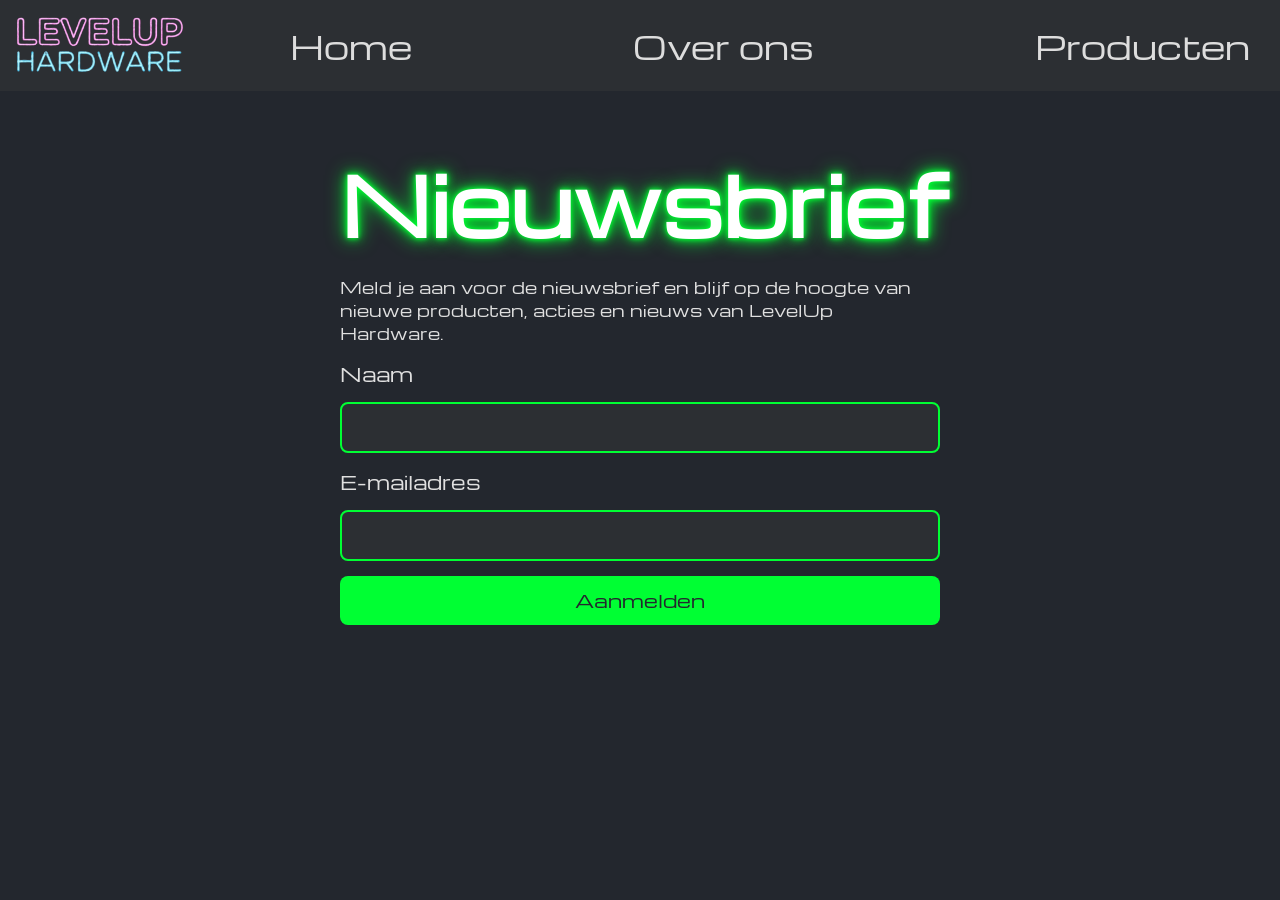
==== nieuwsbrief.html @ 5b480c07 "challenge 1" ====
<!DOCTYPE html>
<html lang="en">
<head>
    <meta charset="UTF-8">
    <meta name="viewport" content="width=device-width, initial-scale=1.0">
    <title>Document</title>
    <link rel="stylesheet" href="css/style.css">
    <link rel="stylesheet" href="css/nieuwsbrief.css">
</head>
<body>
    <header>       
        <img class="img3" src="img/logo.png" alt="LEVELUP Hardware"/>
        <nav class="navsystem">
            <a href="index.html">Home</a>
            <a href="overons.html">Over ons</a>
            <a href="producten.html">Producten</a>
        </nav>
</header>
  <main class="nieuwsbrief">
    <h1>Nieuwsbrief</h1>

    <p>
        Meld je aan voor de nieuwsbrief en blijf op de hoogte van
        nieuwe producten, acties en nieuws van LevelUp Hardware.
    </p>

    <form class="nieuwsbrief-formulier">
        <label for="naam">Naam</label>
        <input type="text" id="naam" name="naam" required>

        <label for="email">E-mailadres</label>
        <input type="email" id="email" name="email" required>

        <button type="submit">Aanmelden</button>
    </form>
</main>
</body>
</html>
---- css/style.css ----
@import url('https://fonts.googleapis.com/css2?family=Michroma&display=swap');
 @media only screen and (max-width: 600px) {
    body{
        background-color: lightblue;
    }
 }
*{
    font-family: 'Michroma', sans-serif;
}

 header {
     display: flex;
     align-items: center;
     background-color: #2C2F33;
     justify-content: space-between;
     position: sticky;
     top: 0;
 }

 .navsystem {
     display: flex;
     font-size: 2rem;
     width: 75%;
     justify-content: space-between;
     padding: 0 30px;
 }

 body {
     background-color: #23272E;
     margin: 0;
 }

 h1 {
     text-align: center;
     font-size: 80px;
     margin-bottom: -50px;
     color: white;
     text-shadow:
         0 0 4px #00ff33,
         0 0 10px #00ff33,
         0 0 20px #00ff33;
 }

 h2 {
     text-align: center;
     color: white;
     font-size: 60px;
     text-shadow:
         0 0 4px #AF3335,
         0 0 10px #AF3335,
         0 0 20px #AF3335;

 }

 a {
     text-decoration: none;
     color: #DDDDDD;
         transition: color 0.3s ease,
                text-shadow 0.3s ease,
                transform 0.3s ease;
 }
a:hover {
    color: #00FF32;
    text-shadow: 0 0 8px #00FF32;
}
a:focus-visible {
    outline: 3px solid #00FF32;
    outline-offset: 4px;
}
 .naast {
     display: flex;
     padding-left: 15px;
 }

 ul {
     margin-left: auto;
     width: 40%;
     font-size: 25px;
     color: #E0E0E0;
     margin-right: 15px;
 }

 .placeholder-laptop {
     display: flex;
     margin-left: 300px;
     width: 500px;
     height: 500px;
 }
  .placeholder-laptopbuy {
     width: 300px;
     height: auto;
     border-style: solid;
     border-radius: 10px;
     border-color: white;
     box-shadow:
         0 0 4px #00ff33,
         0 0 10px #00ff33,
         0 0 20px #00ff33;
 }
  .prijs {
     font-size: 2rem;
     color: #E0E0E0;
     text-align: left;
     width: 40%;
     margin-left: 50px;
     margin-bottom: -30px;
 }
  .productbeschrijving {
     font-size: 2rem;
     color: #E0E0E0;
     margin-left: 50px;
 }
  .product1 {
     display: flex;
     background-color: #2C2F33;
 }
 .placeholder-storefront {
     width: 500px;
     height: 300px;
     margin-top: 40px;
     margin-left: 15px;
     border-style: solid;
     box-shadow:
         0 0 4px #00ff33,
         0 0 10px #00ff33,
         0 0 20px #00ff33;
 }
 .img3 {
     width: 200px;
     height: auto;
 }

 .beschrijving {
     font-size: 25px;
     color: #E0E0E0;
     text-align: left;
     width: 40%;
 }
 .text2 {
     display: flex;
     margin-left: 15px;
 }

 .placeholder-daan {
     width: 500px;
     height: 550px;
     margin-top: 40px;
     margin-left: 300px;
     border-style: solid;
     box-shadow:
         0 0 4px #00ff33,
         0 0 10px #00ff33,
         0 0 20px #00ff33;
 }
 .naamtext {
     color: white;
     font-size: 35px;
     margin-left: 50px;
     text-shadow:
         0 0 4px #AF3335,
         0 0 10px #AF3335,
         0 0 20px #AF3335;
 }

 .placeholder-pcbuy {
     width: 300px;
     height: auto;
     border-style: solid;
     border-radius: 10px;
     border-color: white;
     box-shadow:
         0 0 4px #00ff33,
         0 0 10px #00ff33,
         0 0 20px #00ff33;
 }

 .placeholder-headsetbuy {
     width: 300px;
     height: auto;
     border-style: solid;
     border-radius: 10px;
     border-color: white;
     box-shadow:
         0 0 4px #00ff33,
         0 0 10px #00ff33,
         0 0 20px #00ff33;
 }

 .laptoptext {
     flex-direction: column;
     align-items: center;
 }

 .pctext {
     flex-direction: column;
     align-items: center;
 }

 .headsettext {
     flex-direction: column;
     align-items: center;
 }

 .productbeschrijving {
     font-size: 2rem;
     color: #E0E0E0;
     margin-left: 50px;
 }
 .nieuwsbrief-knop {
    background-color: #2C2F33;
    color: #E0E0E0;
    border: 2px solid #00FF32;
    padding: 12px 24px;
    border-radius: 8px;
    cursor: pointer;
    margin-left: 15px;

    transition: background-color 0.3s ease,
                box-shadow 0.3s ease,
                transform 0.3s ease;
}

.nieuwsbrief-knop:hover {
    background-color: #00FF32;
    color: #23272E;
    box-shadow: 0 0 15px #00FF32;
    transform: scale(1.05);
}

.nieuwsbrief-knop:focus-visible {
    outline: 3px solid white;
    outline-offset: 4px;
}
.locatie {
    display: flex;
    gap: 40px;
    align-items: center;
}

.locatie iframe {
    width: 600px;
    height: 400px;
    border: 0;
    border-radius: 10px;
}

.adres {
    color: #E0E0E0;
    margin-left: 15px;
}
.margin-left{
    margin-left: 15px;
}
iframe{
    margin-bottom: 15px;
}
.color{
    background-color: #00FF32;
    color: #AF3335;
}
---- css/nieuwsbrief.css ----
.nieuwsbrief {
    color: #E0E0E0;
    max-width: 600px;
    margin: 50px auto;
}


.nieuwsbrief h1 {
     text-align: center;
     font-size: 80px;
     margin-bottom: 10px;
     color: white;
     text-shadow:
         0 0 4px #00ff33,
         0 0 10px #00ff33,
         0 0 20px #00ff33;
}

.nieuwsbrief-formulier {
    display: flex;
    flex-direction: column;
    gap: 15px;
}

.nieuwsbrief-formulier label {
    font-size: 1.2rem;
}

.nieuwsbrief-formulier input {
    padding: 12px;
    font-size: 1rem;
    background-color: #2C2F33;
    color: #E0E0E0;
    border: 2px solid #00FF33;
    border-radius: 8px;
}

.nieuwsbrief-formulier button {
    padding: 12px;
    background-color: #00FF33;
    color: #23272E;
    border: none;
    border-radius: 8px;
    font-size: 1.1rem;
    cursor: pointer;

    transition: 0.3s ease;
}

.nieuwsbrief-formulier button:hover {
    box-shadow: 0 0 15px #00FF32;
    transform: scale(1.03);
}

.nieuwsbrief-formulier button:focus-visible,
.nieuwsbrief-formulier input:focus-visible {
    outline: 3px solid white;
    outline-offset: 3px;
}
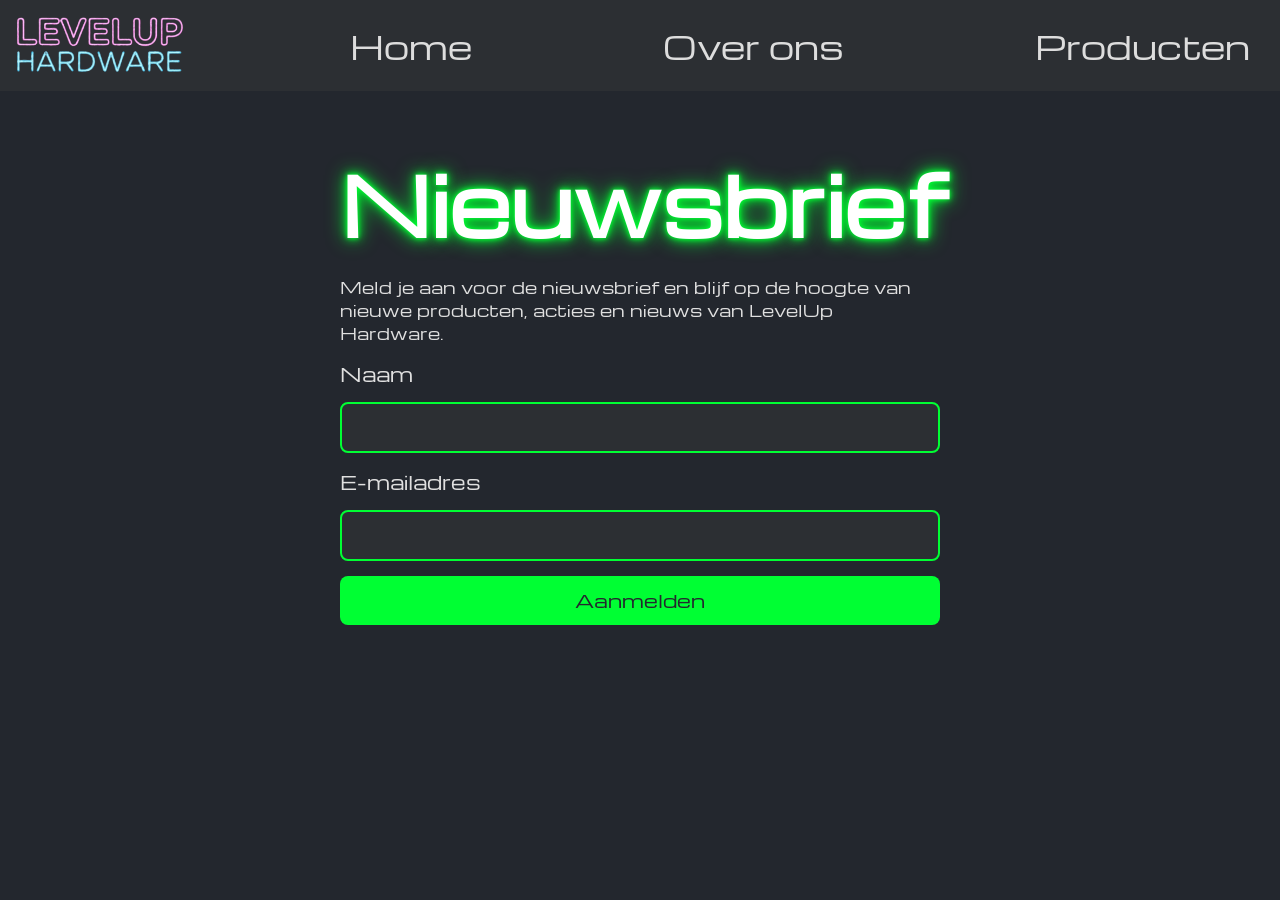
==== commit cf030725: "mobile compatible" ====
--- a/nieuwsbrief.html
+++ b/nieuwsbrief.html
@@ -7,6 +7,8 @@
     <link rel="stylesheet" href="css/style.css">
     <link rel="stylesheet" href="css/nieuwsbrief.css">
 </head>
+
+
 <body>
     <header>       
         <img class="img3" src="img/logo.png" alt="LEVELUP Hardware"/>
--- a/css/style.css
+++ b/css/style.css
@@ -1,11 +1,8 @@
  @import url('https://fonts.googleapis.com/css2?family=Michroma&display=swap');
- @media only screen and (max-width: 600px) {
-    body{
-        background-color: lightblue;
-    }
- }
+
 *{
     font-family: 'Michroma', sans-serif;
+    box-sizing: border-box;
 }
 
  header {
@@ -258,3 +255,92 @@
     background-color: #00FF32;
     color: #AF3335;
 }
+
+
+
+@media only screen and (max-width: 600px) {
+    .naast{
+        flex-direction: column;
+    }
+    .navsystem{
+        flex-direction: column;
+        font-size: 100%;
+    }
+    a{
+        margin: 10px;
+    }
+    header {
+        flex-direction: column;
+    }
+    .text2{
+        flex-direction: column;
+        margin: 0;
+    }
+    .navsystem {
+        flex-direction: column;
+        width: 100%;
+        padding: 0;
+        align-items: center;
+        font-size: 1rem;
+    }
+
+    .naast {
+        flex-direction: column;
+        padding: 10px;
+    }
+
+    .product1 {
+        flex-direction: column;
+    }
+
+    .locatie {
+        flex-direction: column;
+        gap: 20px;
+    }
+
+    .placeholder-laptop,
+    .placeholder-laptopbuy,
+    .placeholder-daan,
+    .placeholder-pcbuy,
+    .placeholder-headsetbuy {
+        width: 100%;
+        max-width: 100%;
+        height: auto;
+        margin-left: 0;
+    }
+    .placeholder-storefront{
+        width: 80%;
+        max-width: 100%;
+        height: auto;
+    }
+    .locatie iframe {
+        width: 100%;
+        max-width: 100%;
+        height: 300px;
+    }
+
+    .beschrijving,
+    ul,
+    .prijs {
+        width: auto;
+        margin-left: 10px;
+        margin-right: 10px;
+    }
+
+    .naamtext,
+    .productbeschrijving {
+        margin-left: 10px;
+        margin-right: 10px;
+    }
+
+    h1 {
+        font-size: 2.5rem;
+        margin-bottom: 0;
+    }
+
+    h2 {
+        font-size: 2rem;
+    }
+}
+
+
